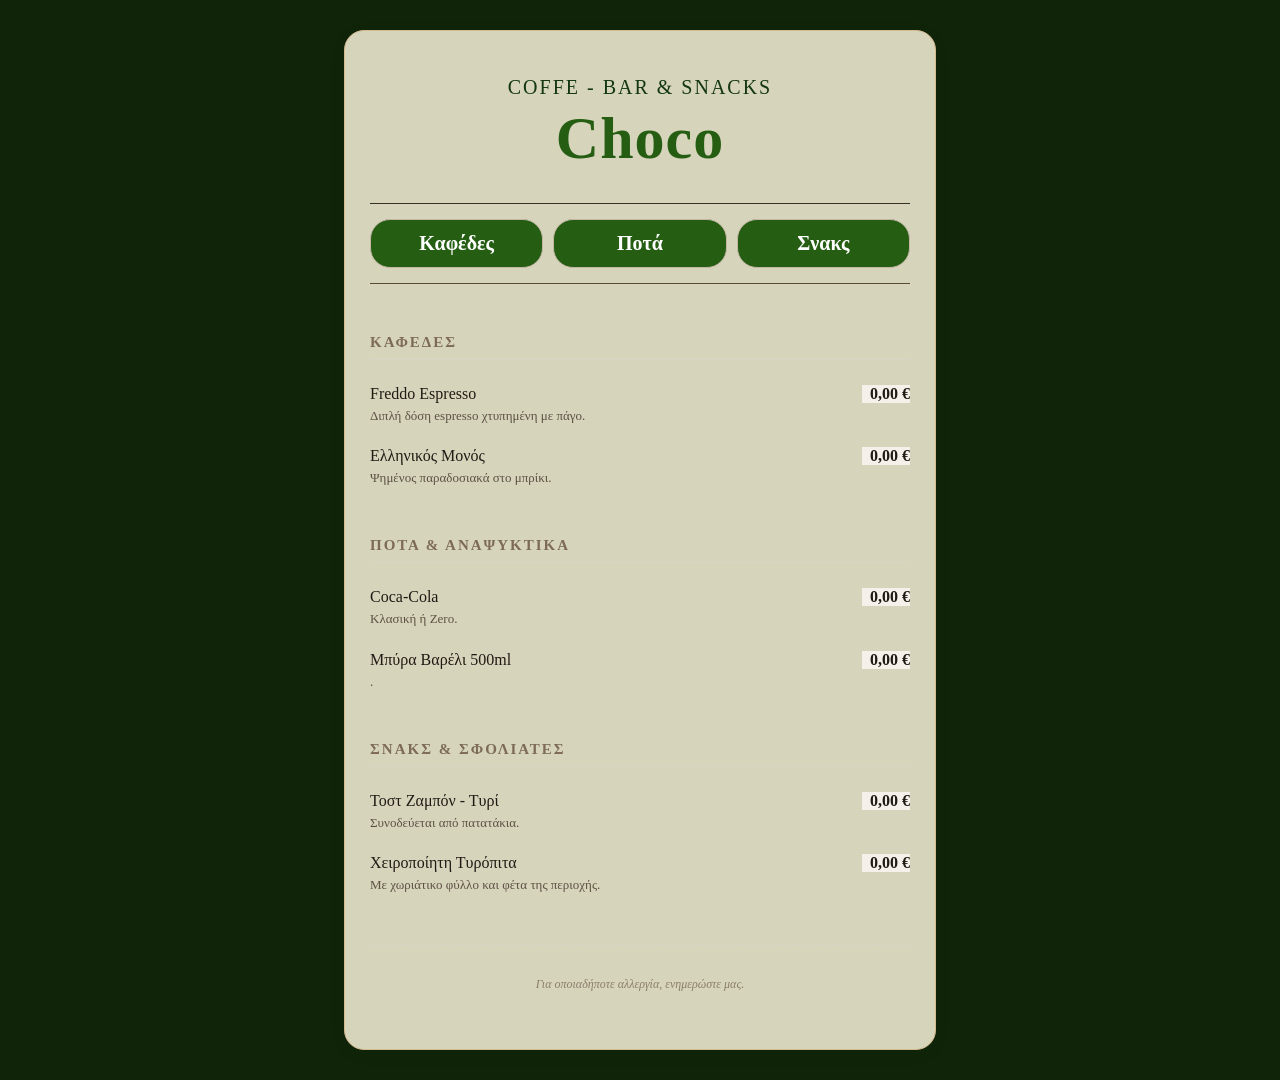
==== Choco.html @ ed2c96e2 "commit" ====
<!DOCTYPE html>
<html lang="el">

<head>
    <meta charset="UTF-8">
    <meta name="viewport" content="width=device-width, initial-scale=1.0">
    <title>Choco — Κατάλογος</title>
    <link href="https://fonts.googleapis.com/css2?family=Lora:ital,wght@0,400;0,600;0,700;1,400&display=swap"
        rel="stylesheet">

    <style>
        body {
            font-family: 'Playfair Display';
            background-color: #0f2408;
            color: #211a14;
            margin: 10px;
            padding: 20px;
            display: flex;
            justify-content: center;
            -webkit-font-smoothing: antialiased;
            animation: smoothFadeIn 0.5s ease-in-out;
        }

        .menu-wrapper {
            max-width: 540px;
            width: 200%;
            background: #d7d4bc;
            padding: 45px 25px;
            border-radius: 4px;
            box-shadow: 0 4px 20px rgba(33, 26, 20, 0.04);
            border: 1px solid #d4ba8c;
            border-radius: 20px;
        }

        header {
            text-align: center;
            margin-bottom: 30px;
        }

        .brand-sub {
            font-size: 20px;
            text-transform: uppercase;
            letter-spacing: 2px;
            color: #13370f;
            margin-bottom: 5px;
        }

        h1 {
            margin: 0;

            font-size: 60px;
            font-weight: 700;
            color: #255e13;
            letter-spacing: 1px;
        }

        .welcome-note {
            font-size: 13px;
            font-style: italic;
            color: #635240;
            margin-top: 10px;
        }

        /* ΤΑ 3 ΚΟΥΜΠΙΑ ΕΠΙΛΟΓΗΣ */
        .navigation-categories {
            display: flex;
            justify-content: space-between;
            gap: 10px;
            margin-bottom: 40px;
            border-top: 1px solid #392f22;
            border-bottom: 1px solid #574a39;
            padding: 15px 0;
        }

        .category-btn {
            flex: 1;
            text-align: center;
            padding: 12px 5px;
            background: #255e13;
            border: 1px solid #c4b7a6;
            color: #ffffff;
            text-decoration: none;
            font-size: 20px;
            font-weight: 600;
            border-radius: 20px;
            transition: smooth 1s;
        }

        .category-btn:active {
            background: #211a14;
            color: #c6af88;
        }

        .section-title {
            font-size: 15px;
            text-transform: uppercase;
            letter-spacing: 2px;
            color: #7d6b58;
            border-bottom: 1px solid #dcd3c7;
            padding-bottom: 8px;
            margin-top: 50px;
            margin-bottom: 25px;
            font-weight: 600;
            scroll-margin-top: 20px;
            /* Δημιουργεί κενό όταν σκρολάρει από το κουμπί */
        }

        .item-row {
            display: flex;
            justify-content: space-between;
            align-items: flex-end;
            margin-bottom: 4px;
        }



        .leader-line {
            flex-grow: 1;
            border-bottom: 0px dashed #c4b7a6;
            margin-bottom: 4px;
        }

        .item-cost {
            font-size: 16px;
            font-weight: 600;
            padding-left: 8px;
            background: #f5f1ea;
            position: relative;
            z-index: 2;
        }

        .item-details {
            font-size: 13px;
            color: #5c5043;
            line-height: 1.4;
            margin-top: 0;
            margin-bottom: 22px;
        }

        footer {
            text-align: center;
            font-size: 12px;
            color: #8c7d6c;
            margin-top: 50px;
            border-top: 1px dashed #dcd3c7;
            padding-top: 20px;
            font-style: italic;
        }
    </style>
</head>

<body>

    <div class="menu-wrapper">
        <header>
            <div class="brand-sub">Coffe - Bar & Snacks</div>
            <h1>Choco</h1>

        </header>

        <nav class="navigation-categories">
            <a href="#cafes" class="category-btn">Καφέδες</a>
            <a href="#pota" class="category-btn">Ποτά</a>
            <a href="#snacks" class="category-btn">Σνακς</a>
        </nav>

        <div id="cafes" class="section-title">Καφέδες</div>

        <div class="item-row">
            <span class="item-title">Freddo Espresso</span>
            <span class="leader-line"></span>
            <span class="item-cost">0,00 €</span>
        </div>
        <p class="item-details">Διπλή δόση espresso χτυπημένη με πάγο.</p>

        <div class="item-row">
            <span class="item-title">Ελληνικός Μονός</span>
            <span class="leader-line"></span>
            <span class="item-cost">0,00 €</span>
        </div>
        <p class="item-details">Ψημένος παραδοσιακά στο μπρίκι.</p>


        <div id="pota" class="section-title">Ποτά & Αναψυκτικά</div>

        <div class="item-row">
            <span class="item-title">Coca-Cola</span>
            <span class="leader-line"></span>
            <span class="item-cost">0,00 €</span>
        </div>
        <p class="item-details">Κλασική ή Zero.</p>

        <div class="item-row">
            <span class="item-title">Μπύρα Βαρέλι 500ml</span>
            <span class="leader-line"></span>
            <span class="item-cost">0,00 €</span>
        </div>
        <p class="item-details">.</p>


        <div id="snacks" class="section-title">Σνακς & Σφολιάτες</div>

        <div class="item-row">
            <span class="item-title">Τοστ Ζαμπόν - Τυρί</span>
            <span class="leader-line"></span>
            <span class="item-cost">0,00 €</span>
        </div>
        <p class="item-details">Συνοδεύεται από πατατάκια.</p>

        <div class="item-row">
            <span class="item-title">Χειροποίητη Τυρόπιτα</span>
            <span class="leader-line"></span>
            <span class="item-cost">0,00 €</span>
        </div>
        <p class="item-details">Με χωριάτικο φύλλο και φέτα της περιοχής.</p>


        <footer>
            <p>Για οποιαδήποτε αλλεργία, ενημερώστε μας.</p>
        </footer>
    </div>

</body>

</html>
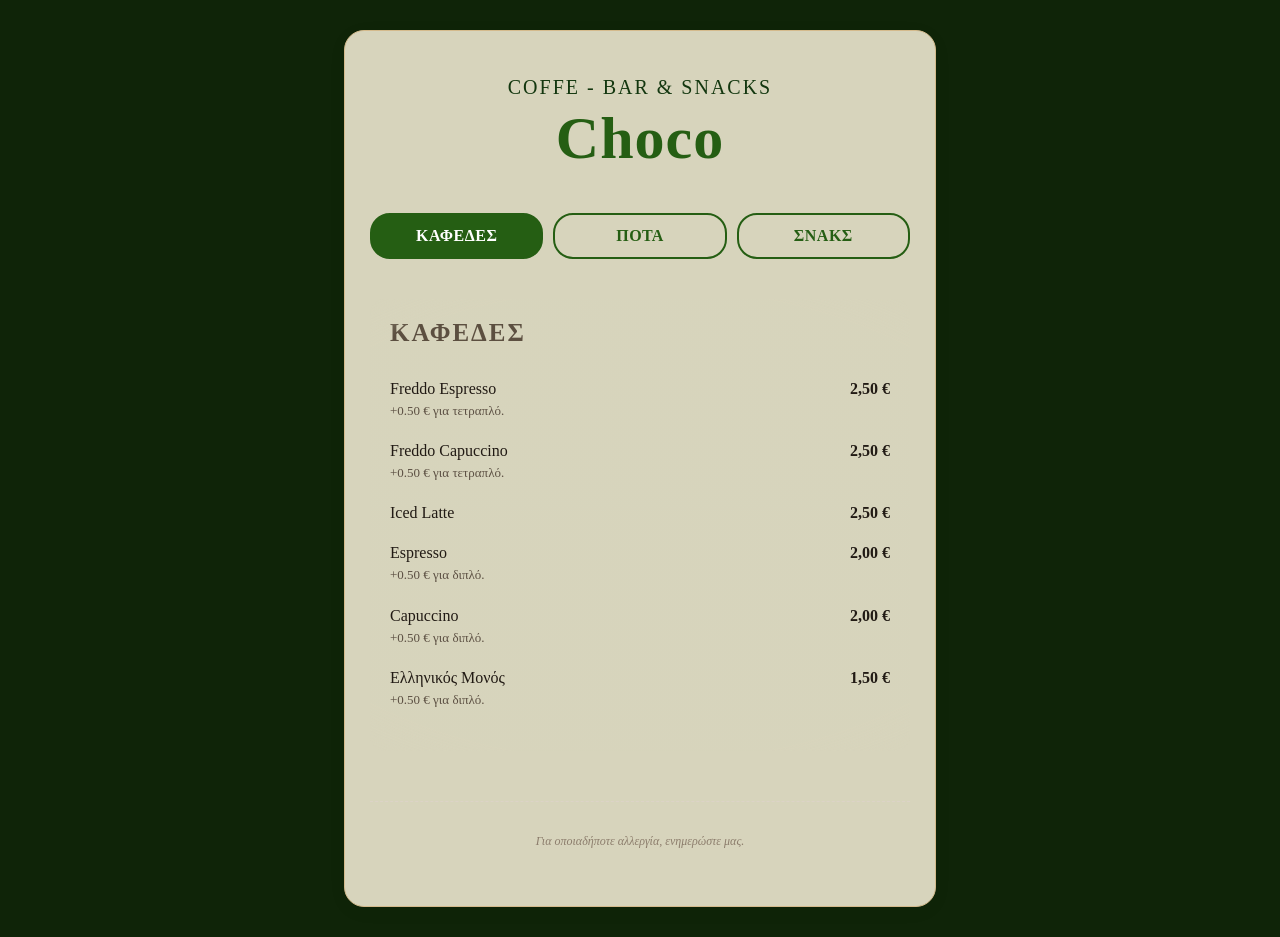
==== commit e04238c2: "commit" ====
--- a/Choco.html
+++ b/Choco.html
@@ -9,6 +9,10 @@
         rel="stylesheet">
 
     <style>
+        html {
+            scroll-behavior: smooth;
+        }
+
         body {
             font-family: 'Playfair Display';
             background-color: #0f2408;
@@ -21,6 +25,16 @@
             animation: smoothFadeIn 0.5s ease-in-out;
         }
 
+        @keyframes smoothFadeIn {
+            from {
+                opacity: 0;
+            }
+
+            to {
+                opacity: 1;
+            }
+        }
+
         .menu-wrapper {
             max-width: 540px;
             width: 200%;
@@ -66,43 +80,97 @@
             display: flex;
             justify-content: space-between;
             gap: 10px;
-            margin-bottom: 40px;
-            border-top: 1px solid #392f22;
-            border-bottom: 1px solid #574a39;
-            padding: 15px 0;
+            margin-bottom: 30px;
+            padding: 10px 0;
         }
 
         .category-btn {
             flex: 1;
             text-align: center;
             padding: 12px 5px;
+            background: transparent;
+            border: 2px solid #255e13;
+            color: #255e13;
+            text-decoration: none;
+            font-size: 16px;
+            font-weight: 700;
+            border-radius: 20px;
+            transition: background-color 0.25s ease-out, color 0.25s ease-out;
+            text-transform: uppercase;
+            letter-spacing: 0.5px;
+        }
+
+        /* Στυλ για το ενεργό κουμπί κατηγορίας */
+        .category-btn.active-btn {
             background: #255e13;
-            border: 1px solid #c4b7a6;
-            color: #ffffff;
-            text-decoration: none;
-            font-size: 20px;
-            font-weight: 600;
-            border-radius: 20px;
-            transition: smooth 1s;
+            color: #fff;
+        }
+
+        .category-btn:hover {
+            background: #255e13;
+            color: #fff;
         }
 
         .category-btn:active {
-            background: #211a14;
-            color: #c6af88;
+            background: #1a430d;
+            border-color: #1a430d;
+        }
+
+        .menu-category {
+            position: relative;
+            padding: 20px;
+            margin-top: 30px;
+            border-radius: 15px;
+            background-size: cover;
+            background-position: center;
+            scroll-margin-top: 20px;
+            /* Δημιουργεί κενό όταν σκρολάρει από το κουμπί */
+            -webkit-mask-image: radial-gradient(ellipse 100% 70% at center, black 75%, transparent 70%);
+            mask-image: radial-gradient(ellipse 70% 70% at center, black 75%, transparent 90%);
+            -webkit-mask-image: radial-gradient(ellipse 100% 70% at center, black 75%, transparent 100%);
+            mask-image: radial-gradient(ellipse 100% 70% at center, black 75%, transparent 100%);
+            display: none;
+            /* Κρύβουμε όλες τις κατηγορίες από προεπιλογή */
+        }
+
+        /* Κλάση για να εμφανίζεται η ενεργή κατηγορία με animation */
+        .menu-category.active-category {
+            display: block;
+            animation: categoryFadeIn 0.4s ease-in-out;
+        }
+
+        @keyframes categoryFadeIn {
+            from {
+                opacity: 0;
+                transform: translateY(10px);
+            }
+
+            to {
+                opacity: 1;
+                transform: translateY(0);
+            }
+        }
+
+        #cafes {
+            background-image: linear-gradient(rgba(215, 212, 188, 0.88), rgba(215, 212, 188, 0.88)), url('https://images.unsplash.com/photo-1595574444306-e235cef5ea37?w=1000&auto=format&fit=crop&q=60&ixlib=rb-4.1.0&ixid=M3wxMjA3fDB8MHxzZWFyY2h8MTl8fGNvZmZlJTIwaW1hZ2V8ZW58MHx8MHx8fDA%3D');
+        }
+
+        #pota {
+            background-image: linear-gradient(rgba(215, 212, 188, 0.85), rgba(215, 212, 188, 0.85)), url('https://images.unsplash.com/photo-1551024709-8f23befc6f87?q=80&w=2157&auto=format&fit=crop');
+        }
+
+        #snacks {
+            background-image: linear-gradient(rgba(215, 212, 188, 0.85), rgba(215, 212, 188, 0.85)), url('https://images.unsplash.com/photo-1594007654729-407eedc4be65?q=80&w=1928&auto=format&fit=crop');
         }
 
         .section-title {
-            font-size: 15px;
+            font-size: 25px;
             text-transform: uppercase;
             letter-spacing: 2px;
-            color: #7d6b58;
-            border-bottom: 1px solid #dcd3c7;
+            color: #5c4f40;
             padding-bottom: 8px;
-            margin-top: 50px;
             margin-bottom: 25px;
             font-weight: 600;
-            scroll-margin-top: 20px;
-            /* Δημιουργεί κενό όταν σκρολάρει από το κουμπί */
         }
 
         .item-row {
@@ -124,7 +192,7 @@
             font-size: 16px;
             font-weight: 600;
             padding-left: 8px;
-            background: #f5f1ea;
+
             position: relative;
             z-index: 2;
         }
@@ -158,66 +226,210 @@
 
         </header>
 
-        <nav class="navigation-categories">
+        <nav id="category-nav" class="navigation-categories">
             <a href="#cafes" class="category-btn">Καφέδες</a>
             <a href="#pota" class="category-btn">Ποτά</a>
             <a href="#snacks" class="category-btn">Σνακς</a>
         </nav>
 
-        <div id="cafes" class="section-title">Καφέδες</div>
-
-        <div class="item-row">
-            <span class="item-title">Freddo Espresso</span>
-            <span class="leader-line"></span>
-            <span class="item-cost">0,00 €</span>
-        </div>
-        <p class="item-details">Διπλή δόση espresso χτυπημένη με πάγο.</p>
-
-        <div class="item-row">
-            <span class="item-title">Ελληνικός Μονός</span>
-            <span class="leader-line"></span>
-            <span class="item-cost">0,00 €</span>
-        </div>
-        <p class="item-details">Ψημένος παραδοσιακά στο μπρίκι.</p>
-
-
-        <div id="pota" class="section-title">Ποτά & Αναψυκτικά</div>
-
-        <div class="item-row">
-            <span class="item-title">Coca-Cola</span>
-            <span class="leader-line"></span>
-            <span class="item-cost">0,00 €</span>
-        </div>
-        <p class="item-details">Κλασική ή Zero.</p>
-
-        <div class="item-row">
-            <span class="item-title">Μπύρα Βαρέλι 500ml</span>
-            <span class="leader-line"></span>
-            <span class="item-cost">0,00 €</span>
-        </div>
-        <p class="item-details">.</p>
-
-
-        <div id="snacks" class="section-title">Σνακς & Σφολιάτες</div>
-
-        <div class="item-row">
-            <span class="item-title">Τοστ Ζαμπόν - Τυρί</span>
-            <span class="leader-line"></span>
-            <span class="item-cost">0,00 €</span>
-        </div>
-        <p class="item-details">Συνοδεύεται από πατατάκια.</p>
-
-        <div class="item-row">
-            <span class="item-title">Χειροποίητη Τυρόπιτα</span>
-            <span class="leader-line"></span>
-            <span class="item-cost">0,00 €</span>
-        </div>
-        <p class="item-details">Με χωριάτικο φύλλο και φέτα της περιοχής.</p>
-
-
+        <section id="cafes" class="menu-category">
+            <div class="section-title">Καφέδες</div>
+
+            <div class="item-row">
+                <span class="item-title">Freddo Espresso</span>
+                <span class="leader-line"></span>
+                <span class="item-cost">2,50 €</span>
+            </div>
+            <p class="item-details">+0.50 € για τετραπλό.
+            </p>
+
+            <div class="item-row">
+                <span class="item-title">Freddo Capuccino</span>
+                <span class="leader-line"></span>
+                <span class="item-cost">2,50 €</span>
+            </div>
+            <p class="item-details">+0.50 € για τετραπλό.
+            </p>
+
+            <div class="item-row">
+                <span class="item-title">Iced Latte</span>
+                <span class="leader-line"></span>
+                <span class="item-cost">2,50 €</span>
+            </div>
+            <p class="item-details">
+            </p>
+
+            <div class="item-row">
+                <span class="item-title">Espresso</span>
+                <span class="leader-line"></span>
+                <span class="item-cost">2,00 €</span>
+            </div>
+            <p class="item-details">+0.50 € για διπλό.
+            </p>
+
+            <div class="item-row">
+                <span class="item-title">Capuccino</span>
+                <span class="leader-line"></span>
+                <span class="item-cost">2,00 €</span>
+            </div>
+            <p class="item-details">+0.50 € για διπλό.
+            </p>
+
+
+            <div class="item-row">
+                <span class="item-title">Ελληνικός Μονός</span>
+                <span class="leader-line"></span>
+                <span class="item-cost">1,50 €</span>
+            </div>
+            <p class="item-details">+0.50 € για διπλό.
+            </p>
+        </section>
+
+        <section id="pota" class="menu-category">
+            <div class="section-title">Ποτά & Αναψυκτικά</div>
+
+            <div class="item-row">
+                <span class="item-title">Μπύρα Βαρέλι 500ml</span>
+                <span class="leader-line"></span>
+                <span class="item-cost">0,00 €</span>
+            </div>
+            <p class="item-details">.</p>
+
+            <div class="item-row">
+                <span class="item-title">Μπύρα μπουκάλι 500ml</span>
+                <span class="leader-line"></span>
+                <span class="item-cost">5,00 €</span>
+            </div>
+            <p class="item-details">keizer , Αλφα , Heineken , Radler , 0% Alcohol</p>
+
+            <div class="item-row">
+                <span class="item-title">Απλά Ποτά</span>
+                <span class="leader-line"></span>
+                <span class="item-cost">6,00 €</span>
+            </div>
+            <p class="item-details">.</p>
+
+            <div class="item-row">
+                <span class="item-title">Special Ποτά</span>
+                <span class="leader-line"></span>
+                <span class="item-cost">7,00 €</span>
+            </div>
+            <p class="item-details">.</p>
+
+            <div class="item-row">
+                <span class="item-title">Aperol Spritz</span>
+                <span class="leader-line"></span>
+                <span class="item-cost">7,00 €</span>
+            </div>
+            <p class="item-details">.</p>
+
+            <div class="item-row">
+                <span class="item-title">Coctail & Mojito</span>
+                <span class="leader-line"></span>
+                <span class="item-cost">8,00 €</span>
+            </div>
+            <p class="item-details">.</p>
+
+
+            <div class="item-row">
+                <span class="item-title">Κλασικά Αναψυκτικά</span>
+                <span class="leader-line"></span>
+                <span class="item-cost">2,50 €</span>
+            </div>
+            <p class="item-details">Coca-Cola , Πορτοκαλάδα , Λεμονάδα</p>
+
+            <div class="item-row">
+                <span class="item-title">Σόδα και Ανθρακούχο</span>
+                <span class="leader-line"></span>
+                <span class="item-cost">2,00 €</span>
+            </div>
+            <p class="item-details">.</p>
+
+            <div class="item-row">
+                <span class="item-title">Σόδα Schweppes(Με γεύσεις)</span>
+                <span class="leader-line"></span>
+                <span class="item-cost">2,50 €</span>
+            </div>
+            <p class="item-details">Ρόδι , πορτοκάλι , grapefruit</p>
+        </section>
+
+        <section id="snacks" class="menu-category">
+            <div class="section-title">Σνακς & Γλυκά</div>
+
+            <div class="item-row">
+                <span class="item-title">Πίτσα οκτάρα</span>
+                <span class="leader-line"></span>
+                <span class="item-cost">8,00 €</span>
+            </div>
+            <p class="item-details">Μαργαρίτα , Special ...</p>
+
+            <div class="item-row">
+                <span class="item-title">Μπαγκέτα</span>
+                <span class="leader-line"></span>
+                <span class="item-cost">2,50 €</span>
+            </div>
+            <p class="item-details">Κασέρι & Ζαμπόν η γαλοπούλα.</p>
+
+            <div class="item-row">
+                <span class="item-title">Παγωτό</span>
+                <span class="leader-line"></span>
+                <span class="item-cost">2,50 €</span>
+            </div>
+            <p class="item-details">+2,50 κάθε επιπλέον μπάλα.</p>
+
+            <div class="item-row">
+                <span class="item-title">Βάφλα με μια μπάλα Παγωτό</span>
+                <span class="leader-line"></span>
+                <span class="item-cost">5,00 €</span>
+            </div>
+            <p class="item-details">+2,50 κάθε επιπλέον μπάλα.</p>
+
+            <div class="item-row">
+                <span class="item-title">Ραβανί η Καρυδόπιτα</span>
+                <span class="leader-line"></span>
+                <span class="item-cost">3,50 €</span>
+            </div>
+            <p class="item-details">5,00 € με μπάλα παγωτό.</p>
+        </section>
         <footer>
             <p>Για οποιαδήποτε αλλεργία, ενημερώστε μας.</p>
         </footer>
+
+        <script>
+            document.addEventListener('DOMContentLoaded', function () {
+                const nav = document.getElementById('category-nav');
+                const buttons = nav.querySelectorAll('.category-btn');
+                const categories = document.querySelectorAll('.menu-category');
+
+                // Εμφάνισε την πρώτη κατηγορία και κάνε το πρώτο κουμπί ενεργό κατά τη φόρτωση
+                const firstCategory = document.querySelector('#cafes');
+                const firstButton = nav.querySelector('a[href="#cafes"]');
+                if (firstCategory && firstButton) {
+                    firstCategory.classList.add('active-category');
+                    firstButton.classList.add('active-btn');
+                }
+
+                buttons.forEach(button => {
+                    button.addEventListener('click', function (event) {
+                        event.preventDefault(); // Σταματάει το απότομο scroll
+
+                        // Αφαίρεσε την 'active' κλάση από όλα τα κουμπιά και τις κατηγορίες
+                        buttons.forEach(btn => btn.classList.remove('active-btn'));
+                        categories.forEach(cat => cat.classList.remove('active-category'));
+
+                        // Πρόσθεσε την 'active' κλάση στο πατημένο κουμπί
+                        this.classList.add('active-btn');
+
+                        // Βρες και εμφάνισε την αντίστοιχη κατηγορία
+                        const targetId = this.getAttribute('href');
+                        const targetCategory = document.querySelector(targetId);
+                        if (targetCategory) {
+                            targetCategory.classList.add('active-category');
+                        }
+                    });
+                });
+            });
+        </script>
     </div>
 
 </body>
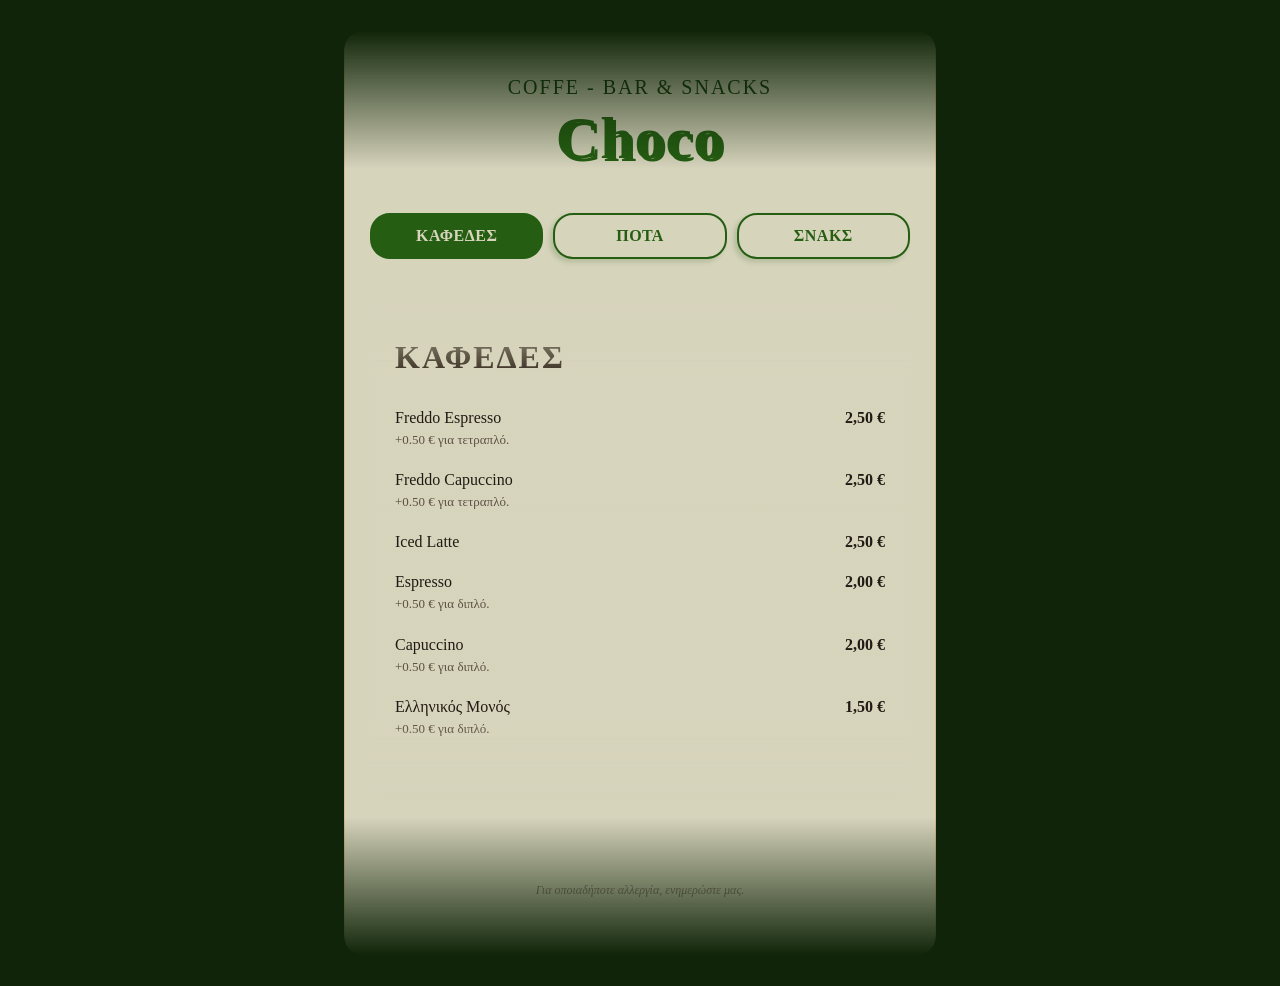
==== commit 85b02fea: "commit" ====
--- a/Choco.html
+++ b/Choco.html
@@ -14,6 +14,7 @@
         }
 
         body {
+            font-family: 'Lora', serif;
             font-family: 'Playfair Display';
             background-color: #0f2408;
             color: #211a14;
@@ -37,9 +38,14 @@
 
         .menu-wrapper {
             max-width: 540px;
+            width: 100%;
             width: 200%;
             background: #d7d4bc;
             padding: 45px 25px;
+            box-shadow: none;
+            border: none;
+            -webkit-mask-image: linear-gradient(to bottom, transparent 0%, black 15%, black 85%, transparent 100%);
+            mask-image: linear-gradient(to bottom, transparent 0%, black 15%, black 85%, transparent 100%);
             border-radius: 4px;
             box-shadow: 0 4px 20px rgba(33, 26, 20, 0.04);
             border: 1px solid #d4ba8c;
@@ -64,8 +70,10 @@
 
             font-size: 60px;
             font-weight: 700;
+            color: #fff;
             color: #255e13;
             letter-spacing: 1px;
+            text-shadow: 3px 3px 0px #255e13;
         }
 
         .welcome-note {
@@ -95,7 +103,8 @@
             font-size: 16px;
             font-weight: 700;
             border-radius: 20px;
-            transition: background-color 0.25s ease-out, color 0.25s ease-out;
+            transition: all 0.25s ease-out;
+            box-shadow: -3px 3px 5px rgba(37, 94, 19, 0.2);
             text-transform: uppercase;
             letter-spacing: 0.5px;
         }
@@ -103,12 +112,15 @@
         /* Στυλ για το ενεργό κουμπί κατηγορίας */
         .category-btn.active-btn {
             background: #255e13;
-            color: #fff;
+            color: #d7d4bc;
+            box-shadow: none;
         }
 
         .category-btn:hover {
             background: #255e13;
-            color: #fff;
+            color: #d7d4bc;
+            box-shadow: none;
+            transform: translateY(-2px);
         }
 
         .category-btn:active {
@@ -118,7 +130,7 @@
 
         .menu-category {
             position: relative;
-            padding: 20px;
+            padding: 40px 25px;
             margin-top: 30px;
             border-radius: 15px;
             background-size: cover;
@@ -127,8 +139,8 @@
             /* Δημιουργεί κενό όταν σκρολάρει από το κουμπί */
             -webkit-mask-image: radial-gradient(ellipse 100% 70% at center, black 75%, transparent 70%);
             mask-image: radial-gradient(ellipse 70% 70% at center, black 75%, transparent 90%);
-            -webkit-mask-image: radial-gradient(ellipse 100% 70% at center, black 75%, transparent 100%);
-            mask-image: radial-gradient(ellipse 100% 70% at center, black 75%, transparent 100%);
+            -webkit-mask-image: linear-gradient(to bottom, transparent 0%, black 15%, black 85%, transparent 100%);
+            mask-image: linear-gradient(to bottom, transparent 0%, black 15%, black 85%, transparent 100%);
             display: none;
             /* Κρύβουμε όλες τις κατηγορίες από προεπιλογή */
         }
@@ -152,25 +164,26 @@
         }
 
         #cafes {
-            background-image: linear-gradient(rgba(215, 212, 188, 0.88), rgba(215, 212, 188, 0.88)), url('https://images.unsplash.com/photo-1595574444306-e235cef5ea37?w=1000&auto=format&fit=crop&q=60&ixlib=rb-4.1.0&ixid=M3wxMjA3fDB8MHxzZWFyY2h8MTl8fGNvZmZlJTIwaW1hZ2V8ZW58MHx8MHx8fDA%3D');
+            background-image: linear-gradient(rgba(215, 212, 188, 0.88), rgba(215, 212, 188, 0.88)), url('https://images.unsplash.com/photo-1562447457-579fc34967fb?w=900&auto=format&fit=crop&q=60&ixlib=rb-4.1.0&ixid=M3wxMjA3fDB8MHxzZWFyY2h8MjR8fGNvZmZlZXxlbnwwfHwwfHx8MA%3D%3D');
         }
 
         #pota {
-            background-image: linear-gradient(rgba(215, 212, 188, 0.85), rgba(215, 212, 188, 0.85)), url('https://images.unsplash.com/photo-1551024709-8f23befc6f87?q=80&w=2157&auto=format&fit=crop');
+            background-image: linear-gradient(rgba(215, 212, 188, 0.85), rgba(215, 212, 188, 0.85)), url('https://images.unsplash.com/photo-1657313666513-70770d329ef4?w=900&auto=format&fit=crop&q=60&ixlib=rb-4.1.0&ixid=M3wxMjA3fDB8MHxzZWFyY2h8MTF8fGNvY3RhaWxzfGVufDB8fDB8fHww');
         }
 
         #snacks {
-            background-image: linear-gradient(rgba(215, 212, 188, 0.85), rgba(215, 212, 188, 0.85)), url('https://images.unsplash.com/photo-1594007654729-407eedc4be65?q=80&w=1928&auto=format&fit=crop');
+            background-image: linear-gradient(rgba(215, 212, 188, 0.85), rgba(215, 212, 188, 0.85)), url('https://plus.unsplash.com/premium_photo-1679924471066-dd984e92f395?w=1000&auto=format&fit=crop&q=60&ixlib=rb-4.1.0&ixid=M3wxMjA3fDB8MHxzZWFyY2h8MTd8fHBpenphfGVufDB8fDB8fHww');
         }
 
         .section-title {
-            font-size: 25px;
+            font-size: 32px;
             text-transform: uppercase;
             letter-spacing: 2px;
-            color: #5c4f40;
+            color: #392f22;
             padding-bottom: 8px;
             margin-bottom: 25px;
-            font-weight: 600;
+            font-weight: 700;
+            text-shadow: 0px 1px 2px rgba(215, 212, 188, 0.4);
         }
 
         .item-row {
@@ -328,6 +341,8 @@
                 <span class="leader-line"></span>
                 <span class="item-cost">8,00 €</span>
             </div>
+            <p class="item-details">Margarita,Espresso Martini,PornStar,Cosmoppolitan
+            </p>
             <p class="item-details">.</p>
 
 
@@ -390,8 +405,20 @@
                 <span class="item-cost">3,50 €</span>
             </div>
             <p class="item-details">5,00 € με μπάλα παγωτό.</p>
+
+            <div class="item-row">
+                <span class="item-title">Σουφλέ</span>
+                <span class="leader-line"></span>
+                <span class="item-cost">3,50 €</span>
+            </div>
+            <p class="item-details">5,00 € με μπάλα παγωτό.</p>
+
         </section>
+
+
+
         <footer>
+            <p></p>
             <p>Για οποιαδήποτε αλλεργία, ενημερώστε μας.</p>
         </footer>
 
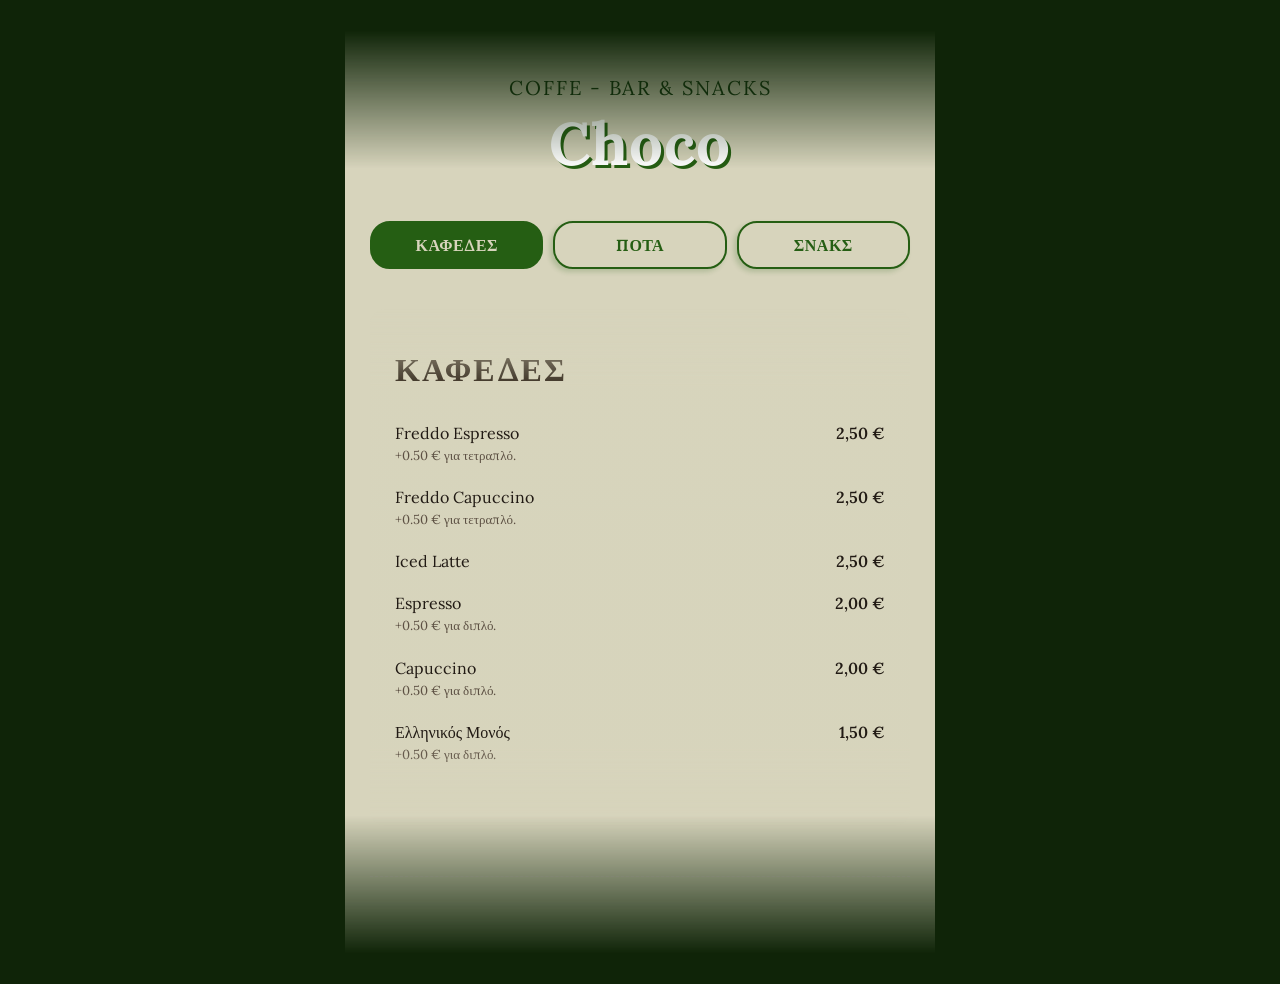
==== commit 7554a860: "commit" ====
--- a/Choco.html
+++ b/Choco.html
@@ -7,227 +7,7 @@
     <title>Choco — Κατάλογος</title>
     <link href="https://fonts.googleapis.com/css2?family=Lora:ital,wght@0,400;0,600;0,700;1,400&display=swap"
         rel="stylesheet">
-
-    <style>
-        html {
-            scroll-behavior: smooth;
-        }
-
-        body {
-            font-family: 'Lora', serif;
-            font-family: 'Playfair Display';
-            background-color: #0f2408;
-            color: #211a14;
-            margin: 10px;
-            padding: 20px;
-            display: flex;
-            justify-content: center;
-            -webkit-font-smoothing: antialiased;
-            animation: smoothFadeIn 0.5s ease-in-out;
-        }
-
-        @keyframes smoothFadeIn {
-            from {
-                opacity: 0;
-            }
-
-            to {
-                opacity: 1;
-            }
-        }
-
-        .menu-wrapper {
-            max-width: 540px;
-            width: 100%;
-            width: 200%;
-            background: #d7d4bc;
-            padding: 45px 25px;
-            box-shadow: none;
-            border: none;
-            -webkit-mask-image: linear-gradient(to bottom, transparent 0%, black 15%, black 85%, transparent 100%);
-            mask-image: linear-gradient(to bottom, transparent 0%, black 15%, black 85%, transparent 100%);
-            border-radius: 4px;
-            box-shadow: 0 4px 20px rgba(33, 26, 20, 0.04);
-            border: 1px solid #d4ba8c;
-            border-radius: 20px;
-        }
-
-        header {
-            text-align: center;
-            margin-bottom: 30px;
-        }
-
-        .brand-sub {
-            font-size: 20px;
-            text-transform: uppercase;
-            letter-spacing: 2px;
-            color: #13370f;
-            margin-bottom: 5px;
-        }
-
-        h1 {
-            margin: 0;
-
-            font-size: 60px;
-            font-weight: 700;
-            color: #fff;
-            color: #255e13;
-            letter-spacing: 1px;
-            text-shadow: 3px 3px 0px #255e13;
-        }
-
-        .welcome-note {
-            font-size: 13px;
-            font-style: italic;
-            color: #635240;
-            margin-top: 10px;
-        }
-
-        /* ΤΑ 3 ΚΟΥΜΠΙΑ ΕΠΙΛΟΓΗΣ */
-        .navigation-categories {
-            display: flex;
-            justify-content: space-between;
-            gap: 10px;
-            margin-bottom: 30px;
-            padding: 10px 0;
-        }
-
-        .category-btn {
-            flex: 1;
-            text-align: center;
-            padding: 12px 5px;
-            background: transparent;
-            border: 2px solid #255e13;
-            color: #255e13;
-            text-decoration: none;
-            font-size: 16px;
-            font-weight: 700;
-            border-radius: 20px;
-            transition: all 0.25s ease-out;
-            box-shadow: -3px 3px 5px rgba(37, 94, 19, 0.2);
-            text-transform: uppercase;
-            letter-spacing: 0.5px;
-        }
-
-        /* Στυλ για το ενεργό κουμπί κατηγορίας */
-        .category-btn.active-btn {
-            background: #255e13;
-            color: #d7d4bc;
-            box-shadow: none;
-        }
-
-        .category-btn:hover {
-            background: #255e13;
-            color: #d7d4bc;
-            box-shadow: none;
-            transform: translateY(-2px);
-        }
-
-        .category-btn:active {
-            background: #1a430d;
-            border-color: #1a430d;
-        }
-
-        .menu-category {
-            position: relative;
-            padding: 40px 25px;
-            margin-top: 30px;
-            border-radius: 15px;
-            background-size: cover;
-            background-position: center;
-            scroll-margin-top: 20px;
-            /* Δημιουργεί κενό όταν σκρολάρει από το κουμπί */
-            -webkit-mask-image: radial-gradient(ellipse 100% 70% at center, black 75%, transparent 70%);
-            mask-image: radial-gradient(ellipse 70% 70% at center, black 75%, transparent 90%);
-            -webkit-mask-image: linear-gradient(to bottom, transparent 0%, black 15%, black 85%, transparent 100%);
-            mask-image: linear-gradient(to bottom, transparent 0%, black 15%, black 85%, transparent 100%);
-            display: none;
-            /* Κρύβουμε όλες τις κατηγορίες από προεπιλογή */
-        }
-
-        /* Κλάση για να εμφανίζεται η ενεργή κατηγορία με animation */
-        .menu-category.active-category {
-            display: block;
-            animation: categoryFadeIn 0.4s ease-in-out;
-        }
-
-        @keyframes categoryFadeIn {
-            from {
-                opacity: 0;
-                transform: translateY(10px);
-            }
-
-            to {
-                opacity: 1;
-                transform: translateY(0);
-            }
-        }
-
-        #cafes {
-            background-image: linear-gradient(rgba(215, 212, 188, 0.88), rgba(215, 212, 188, 0.88)), url('https://images.unsplash.com/photo-1562447457-579fc34967fb?w=900&auto=format&fit=crop&q=60&ixlib=rb-4.1.0&ixid=M3wxMjA3fDB8MHxzZWFyY2h8MjR8fGNvZmZlZXxlbnwwfHwwfHx8MA%3D%3D');
-        }
-
-        #pota {
-            background-image: linear-gradient(rgba(215, 212, 188, 0.85), rgba(215, 212, 188, 0.85)), url('https://images.unsplash.com/photo-1657313666513-70770d329ef4?w=900&auto=format&fit=crop&q=60&ixlib=rb-4.1.0&ixid=M3wxMjA3fDB8MHxzZWFyY2h8MTF8fGNvY3RhaWxzfGVufDB8fDB8fHww');
-        }
-
-        #snacks {
-            background-image: linear-gradient(rgba(215, 212, 188, 0.85), rgba(215, 212, 188, 0.85)), url('https://plus.unsplash.com/premium_photo-1679924471066-dd984e92f395?w=1000&auto=format&fit=crop&q=60&ixlib=rb-4.1.0&ixid=M3wxMjA3fDB8MHxzZWFyY2h8MTd8fHBpenphfGVufDB8fDB8fHww');
-        }
-
-        .section-title {
-            font-size: 32px;
-            text-transform: uppercase;
-            letter-spacing: 2px;
-            color: #392f22;
-            padding-bottom: 8px;
-            margin-bottom: 25px;
-            font-weight: 700;
-            text-shadow: 0px 1px 2px rgba(215, 212, 188, 0.4);
-        }
-
-        .item-row {
-            display: flex;
-            justify-content: space-between;
-            align-items: flex-end;
-            margin-bottom: 4px;
-        }
-
-
-
-        .leader-line {
-            flex-grow: 1;
-            border-bottom: 0px dashed #c4b7a6;
-            margin-bottom: 4px;
-        }
-
-        .item-cost {
-            font-size: 16px;
-            font-weight: 600;
-            padding-left: 8px;
-
-            position: relative;
-            z-index: 2;
-        }
-
-        .item-details {
-            font-size: 13px;
-            color: #5c5043;
-            line-height: 1.4;
-            margin-top: 0;
-            margin-bottom: 22px;
-        }
-
-        footer {
-            text-align: center;
-            font-size: 12px;
-            color: #8c7d6c;
-            margin-top: 50px;
-            border-top: 1px dashed #dcd3c7;
-            padding-top: 20px;
-            font-style: italic;
-        }
-    </style>
+    <link rel="stylesheet" href="choco.css">
 </head>
 
 <body>
@@ -343,7 +123,6 @@
             </div>
             <p class="item-details">Margarita,Espresso Martini,PornStar,Cosmoppolitan
             </p>
-            <p class="item-details">.</p>
 
 
             <div class="item-row">
@@ -419,44 +198,9 @@
 
         <footer>
             <p></p>
-            <p>Για οποιαδήποτε αλλεργία, ενημερώστε μας.</p>
         </footer>
 
-        <script>
-            document.addEventListener('DOMContentLoaded', function () {
-                const nav = document.getElementById('category-nav');
-                const buttons = nav.querySelectorAll('.category-btn');
-                const categories = document.querySelectorAll('.menu-category');
-
-                // Εμφάνισε την πρώτη κατηγορία και κάνε το πρώτο κουμπί ενεργό κατά τη φόρτωση
-                const firstCategory = document.querySelector('#cafes');
-                const firstButton = nav.querySelector('a[href="#cafes"]');
-                if (firstCategory && firstButton) {
-                    firstCategory.classList.add('active-category');
-                    firstButton.classList.add('active-btn');
-                }
-
-                buttons.forEach(button => {
-                    button.addEventListener('click', function (event) {
-                        event.preventDefault(); // Σταματάει το απότομο scroll
-
-                        // Αφαίρεσε την 'active' κλάση από όλα τα κουμπιά και τις κατηγορίες
-                        buttons.forEach(btn => btn.classList.remove('active-btn'));
-                        categories.forEach(cat => cat.classList.remove('active-category'));
-
-                        // Πρόσθεσε την 'active' κλάση στο πατημένο κουμπί
-                        this.classList.add('active-btn');
-
-                        // Βρες και εμφάνισε την αντίστοιχη κατηγορία
-                        const targetId = this.getAttribute('href');
-                        const targetCategory = document.querySelector(targetId);
-                        if (targetCategory) {
-                            targetCategory.classList.add('active-category');
-                        }
-                    });
-                });
-            });
-        </script>
+        <script src="choco.js" defer></script>
     </div>
 
 </body>
--- a/choco.css
+++ b/choco.css
@@ -0,0 +1,233 @@
+html {
+    scroll-behavior: smooth;
+}
+
+body {
+    font-family: 'Lora', serif;
+    background-color: #0f2408;
+    color: #211a14;
+    margin: 10px;
+    padding: 20px;
+    display: flex;
+    justify-content: center;
+    -webkit-font-smoothing: antialiased;
+    animation: smoothFadeIn 0.5s ease-in-out;
+}
+
+@keyframes smoothFadeIn {
+    from {
+        opacity: 0;
+    }
+
+    to {
+        opacity: 1;
+    }
+}
+
+.menu-wrapper {
+    max-width: 540px;
+    width: 100%;
+    background: #d7d4bc;
+    padding: 45px 25px;
+    box-shadow: none;
+    border: none;
+    -webkit-mask-image: linear-gradient(to bottom, transparent 0%, black 15%, black 85%, transparent 100%);
+    mask-image: linear-gradient(to bottom, transparent 0%, black 15%, black 85%, transparent 100%);
+}
+
+header {
+    text-align: center;
+    margin-bottom: 30px;
+}
+
+.brand-sub {
+    font-size: 20px;
+    text-transform: uppercase;
+    letter-spacing: 2px;
+    color: #13370f;
+    margin-bottom: 5px;
+}
+
+h1 {
+    margin: 0;
+
+    font-size: 60px;
+    font-weight: 700;
+    color: #fff;
+    letter-spacing: 1px;
+    text-shadow: 3px 3px 0px #255e13;
+}
+
+.welcome-note {
+    font-size: 13px;
+    font-style: italic;
+    color: #635240;
+    margin-top: 10px;
+}
+
+/* ΤΑ 3 ΚΟΥΜΠΙΑ ΕΠΙΛΟΓΗΣ */
+.navigation-categories {
+    display: flex;
+    justify-content: space-between;
+    gap: 10px;
+    margin-bottom: 30px;
+    padding: 10px 0;
+}
+
+.category-btn {
+    flex: 1;
+    text-align: center;
+    padding: 12px 5px;
+    background: transparent;
+    border: 2px solid #255e13;
+    color: #255e13;
+    text-decoration: none;
+    font-size: 16px;
+    font-weight: 700;
+    border-radius: 20px;
+    transition: all 0.25s ease-out;
+    box-shadow: -3px 3px 5px rgba(37, 94, 19, 0.2);
+    text-transform: uppercase;
+    letter-spacing: 0.5px;
+}
+
+/* Στυλ για το ενεργό κουμπί κατηγορίας */
+.category-btn.active-btn {
+    background: #255e13;
+    color: #d7d4bc;
+    box-shadow: none;
+}
+
+.category-btn:hover {
+    background: #255e13;
+    color: #d7d4bc;
+    box-shadow: none;
+    transform: translateY(-2px);
+}
+
+.category-btn:active {
+    background: #1a430d;
+    border-color: #1a430d;
+}
+
+.menu-category {
+    position: relative;
+    padding: 40px 25px;
+    margin-top: 30px;
+    border-radius: 15px;
+    background-size: cover;
+    background-position: center;
+    scroll-margin-top: 20px;
+    /* Δημιουργεί κενό όταν σκρολάρει από το κουμπί */
+    -webkit-mask-image: linear-gradient(to bottom, transparent 0%, black 15%, black 85%, transparent 100%);
+    mask-image: linear-gradient(to bottom, transparent 0%, black 15%, black 85%, transparent 100%);
+    display: none;
+    /* Κρύβουμε όλες τις κατηγορίες από προεπιλογή */
+}
+
+/* Κλάση για να εμφανίζεται η ενεργή κατηγορία με animation */
+.menu-category.active-category {
+    display: block;
+    animation: categoryFadeIn 0.4s ease-in-out;
+}
+
+@keyframes categoryFadeIn {
+    from {
+        opacity: 0;
+        transform: translateY(10px);
+    }
+
+    to {
+        opacity: 1;
+        transform: translateY(0);
+    }
+}
+
+#cafes {
+    background-image: linear-gradient(rgba(215, 212, 188, 0.88), rgba(215, 212, 188, 0.88)), url('https://images.unsplash.com/photo-1562447457-579fc34967fb?w=900&auto=format&fit=crop&q=60&ixlib=rb-4.1.0&ixid=M3wxMjA3fDB8MHxzZWFyY2h8MjR8fGNvZmZlZXxlbnwwfHwwfHx8MA%3D%3D');
+}
+
+#pota {
+    background-image: linear-gradient(rgba(215, 212, 188, 0.85), rgba(215, 212, 188, 0.85)), url('https://images.unsplash.com/photo-1657313666513-70770d329ef4?w=900&auto=format&fit=crop&q=60&ixlib=rb-4.1.0&ixid=M3wxMjA3fDB8MHxzZWFyY2h8MTF8fGNvY3RhaWxzfGVufDB8fDB8fHww');
+}
+
+#snacks {
+    background-image: linear-gradient(rgba(215, 212, 188, 0.85), rgba(215, 212, 188, 0.85)), url('https://plus.unsplash.com/premium_photo-1679924471066-dd984e92f395?w=1000&auto=format&fit=crop&q=60&ixlib=rb-4.1.0&ixid=M3wxMjA3fDB8MHxzZWFyY2h8MTd8fHBpenphfGVufDB8fDB8fHww');
+}
+
+.section-title {
+    font-size: 32px;
+    text-transform: uppercase;
+    letter-spacing: 2px;
+    color: #392f22;
+    padding-bottom: 8px;
+    margin-bottom: 25px;
+    font-weight: 700;
+    text-shadow: 0px 1px 2px rgba(215, 212, 188, 0.4);
+}
+
+.item-row {
+    display: flex;
+    justify-content: space-between;
+    align-items: flex-end;
+    margin-bottom: 4px;
+}
+
+
+
+.leader-line {
+    flex-grow: 1;
+    border-bottom: 0px dashed #c4b7a6;
+    margin-bottom: 4px;
+}
+
+.item-cost {
+    font-size: 16px;
+    font-weight: 600;
+    padding-left: 8px;
+
+    position: relative;
+    z-index: 2;
+}
+
+.item-details {
+    font-size: 13px;
+    color: #5c5043;
+    line-height: 1.4;
+    margin-top: 0;
+    margin-bottom: 22px;
+}
+
+footer {
+    text-align: center;
+    font-size: 12px;
+    color: #8c7d6c;
+    margin-top: 50px;
+    border-top: 1px dashed #dcd3c7;
+    padding-top: 20px;
+    font-style: italic;
+}
+
+/* --- Responsive Design για Κινητά --- */
+@media (max-width: 600px) {
+    body {
+        padding: 5px;
+    }
+
+    .menu-wrapper {
+        padding: 30px 15px;
+    }
+
+    h1 {
+        font-size: 50px;
+        text-shadow: 2px 2px 0px #255e13;
+    }
+
+    .section-title {
+        font-size: 26px;
+    }
+
+    .menu-category {
+        padding: 30px 20px;
+    }
+}
